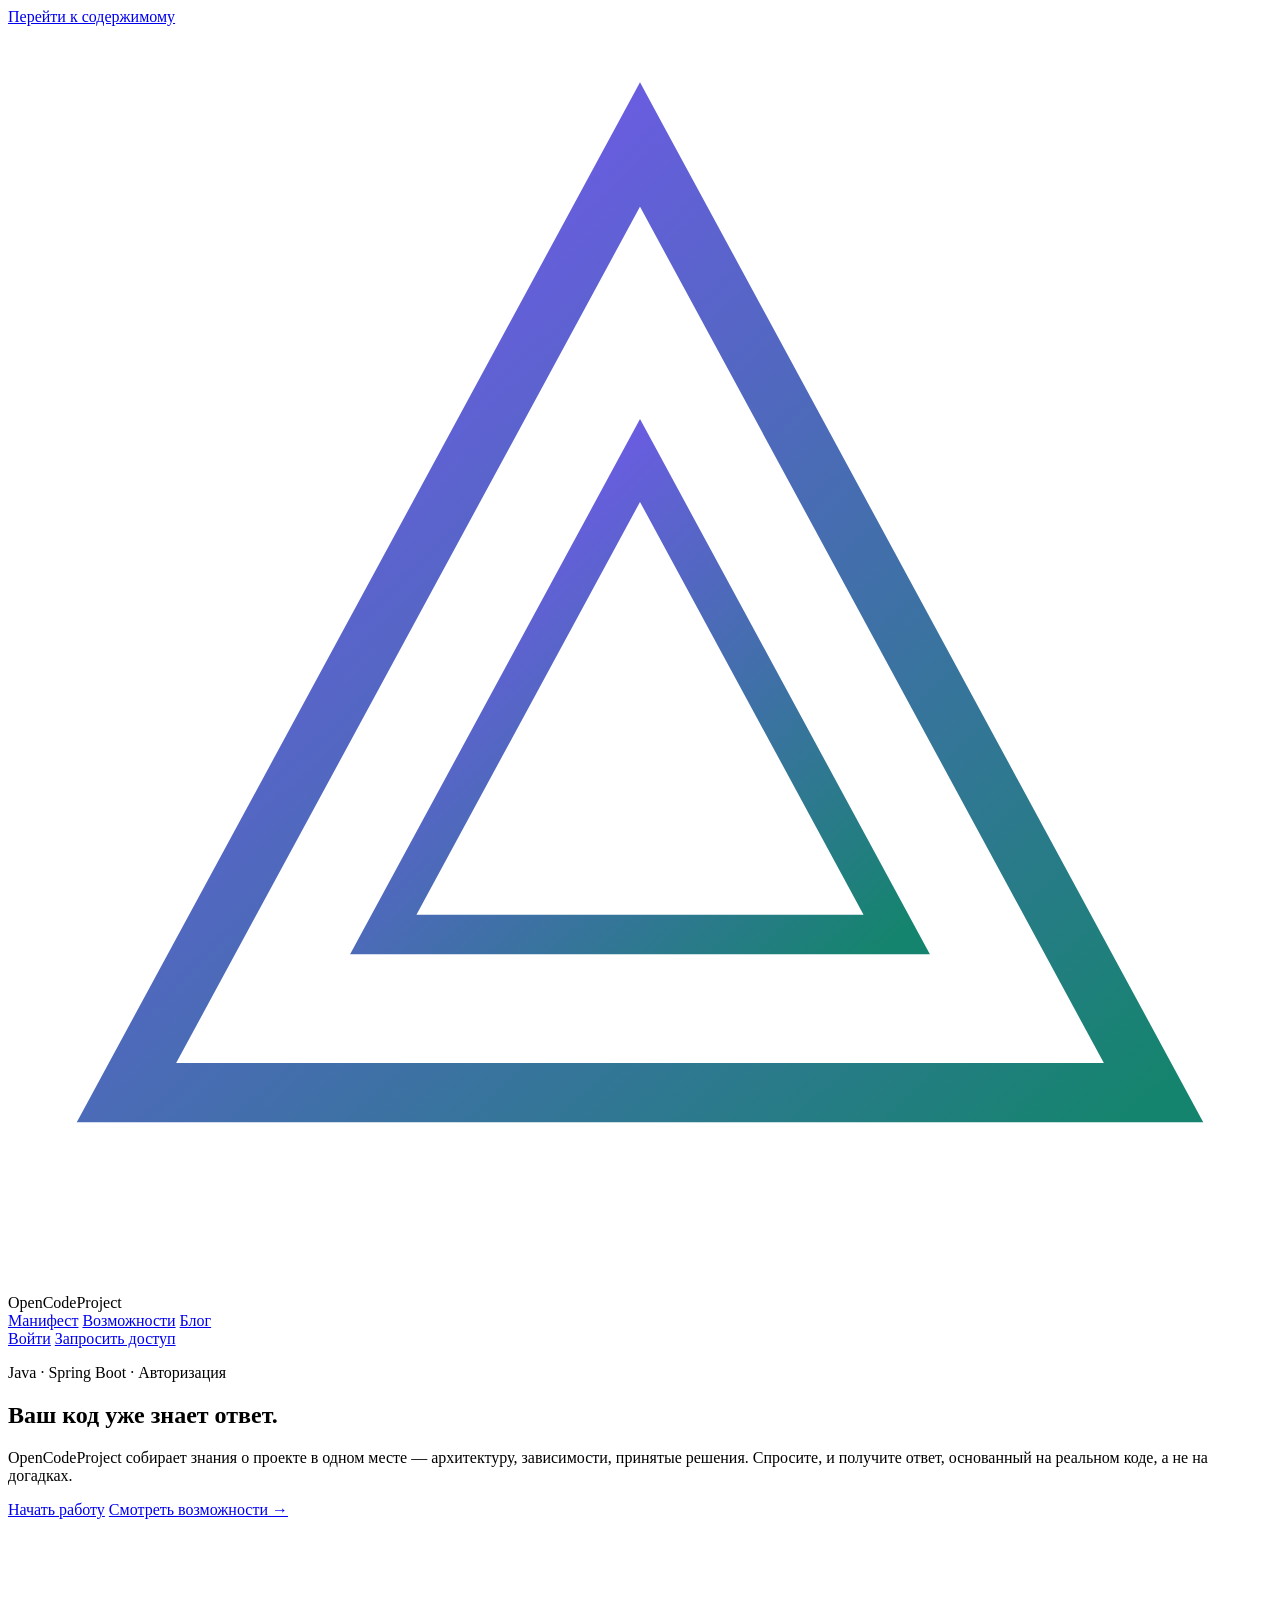
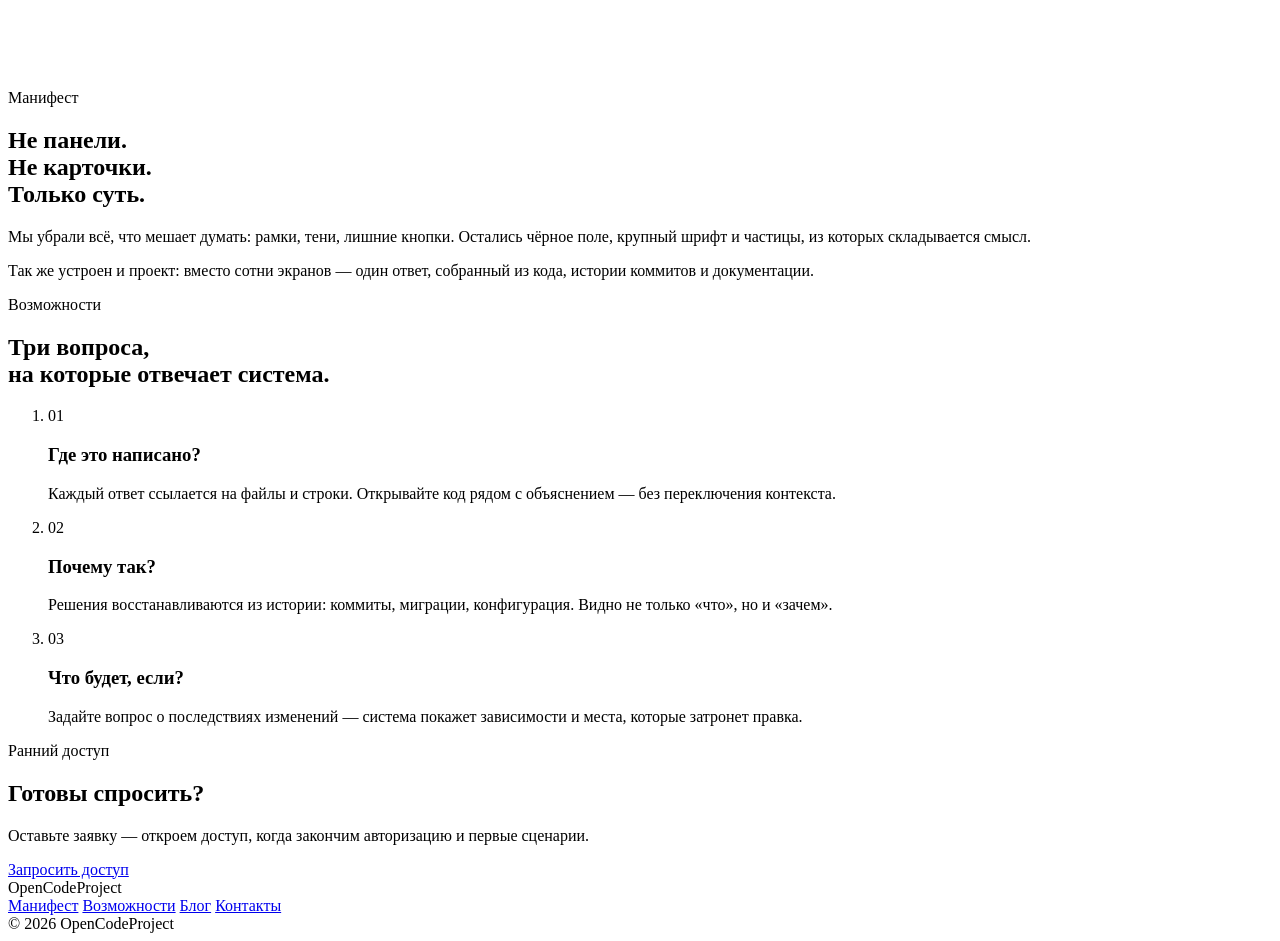
==== src/main/resources/templates/index.html @ f001efdf "Add Thymeleaf landing page with procedural constellation hero" ====
<!DOCTYPE html>
<html lang="ru" xmlns:th="http://www.thymeleaf.org">
<head>
    <meta charset="UTF-8">
    <meta name="viewport" content="width=device-width, initial-scale=1">
    <title>OpenCodeProject — ваш код уже знает ответ</title>
    <meta name="description"
          content="OpenCodeProject собирает знания о проекте в одном месте: архитектура, зависимости, решения. Ответы на основе реального кода.">

    <link rel="preconnect" href="https://fonts.googleapis.com">
    <link rel="preconnect" href="https://fonts.gstatic.com" crossorigin>
    <link href="https://fonts.googleapis.com/css2?family=Inter:wght@200;400;600&display=swap"
          rel="stylesheet">
    <link rel="stylesheet" th:href="@{/css/main.css}">
</head>
<body>
<a class="skip-link" href="#main">Перейти к содержимому</a>

<header class="site-header container">
    <a class="brand" th:href="@{/}" aria-label="OpenCodeProject — на главную">
        <svg class="brand__mark" viewBox="0 0 32 32" aria-hidden="true" focusable="false">
            <defs>
                <linearGradient id="brandGradient" x1="0" y1="0" x2="1" y2="1">
                    <stop offset="0%" stop-color="#8052ff"/>
                    <stop offset="100%" stop-color="#15846e"/>
                </linearGradient>
            </defs>
            <path d="M16 3 L29 27 L3 27 Z" fill="none" stroke="url(#brandGradient)" stroke-width="1.5"/>
            <path d="M16 11 L22.5 23 L9.5 23 Z" fill="none" stroke="url(#brandGradient)" stroke-width="1"/>
        </svg>
        <span class="brand__name">OpenCodeProject</span>
    </a>

    <nav class="nav" aria-label="Основная навигация">
        <a class="nav__link" href="#manifesto">Манифест</a>
        <a class="nav__link" href="#features">Возможности</a>
        <a class="nav__link" href="#">Блог</a>
    </nav>

    <div class="header-actions">
        <a class="ghost-link" href="#">Войти</a>
        <a class="button" href="#access">Запросить доступ</a>
    </div>
</header>

<main id="main">
    <section class="hero container">
        <div class="hero__copy">
            <p class="eyebrow">Java · Spring Boot · Авторизация</p>
            <h1 class="display">Ваш код уже знает ответ.</h1>
            <p class="lede">
                OpenCodeProject собирает знания о проекте в одном месте —
                архитектуру, зависимости, принятые решения. Спросите, и получите
                ответ, основанный на реальном коде, а не на догадках.
            </p>
            <div class="hero__actions">
                <a class="button" href="#access">Начать работу</a>
                <a class="ghost-link ghost-link--arrow" href="#features">
                    Смотреть возможности <span aria-hidden="true">→</span>
                </a>
            </div>
        </div>

        <div class="hero__visual" aria-hidden="true">
            <canvas id="constellation"></canvas>
        </div>
    </section>

    <section class="manifesto container" id="manifesto">
        <div class="manifesto__intro">
            <p class="eyebrow">Манифест</p>
            <h2 class="heading">Не панели.<br>Не карточки.<br>Только суть.</h2>
        </div>
        <div class="manifesto__body">
            <p>
                Мы убрали всё, что мешает думать: рамки, тени, лишние кнопки.
                Остались чёрное поле, крупный шрифт и частицы, из которых
                складывается смысл.
            </p>
            <p>
                Так же устроен и проект: вместо сотни экранов — один ответ,
                собранный из кода, истории коммитов и документации.
            </p>
        </div>
    </section>

    <section class="features container" id="features">
        <div class="features__intro">
            <p class="eyebrow">Возможности</p>
            <h2 class="heading heading--sm">Три вопроса,<br>на которые отвечает система.</h2>
        </div>

        <ol class="feature-list">
            <li class="feature">
                <span class="feature__num">01</span>
                <h3 class="feature__title">Где это написано?</h3>
                <p class="feature__text">
                    Каждый ответ ссылается на файлы и строки. Открывайте код
                    рядом с объяснением — без переключения контекста.
                </p>
            </li>
            <li class="feature">
                <span class="feature__num">02</span>
                <h3 class="feature__title">Почему так?</h3>
                <p class="feature__text">
                    Решения восстанавливаются из истории: коммиты, миграции,
                    конфигурация. Видно не только «что», но и «зачем».
                </p>
            </li>
            <li class="feature">
                <span class="feature__num">03</span>
                <h3 class="feature__title">Что будет, если?</h3>
                <p class="feature__text">
                    Задайте вопрос о последствиях изменений — система покажет
                    зависимости и места, которые затронет правка.
                </p>
            </li>
        </ol>
    </section>

    <section class="access container" id="access">
        <p class="eyebrow">Ранний доступ</p>
        <h2 class="display display--compact">Готовы спросить?</h2>
        <p class="lede">
            Оставьте заявку — откроем доступ, когда закончим авторизацию
            и первые сценарии.
        </p>
        <a class="button" href="mailto:hello@example.com">Запросить доступ</a>
    </section>
</main>

<footer class="footer container">
    <span class="footer__brand">OpenCodeProject</span>
    <nav class="footer__nav" aria-label="Навигация в подвале">
        <a href="#manifesto">Манифест</a>
        <a href="#features">Возможности</a>
        <a href="#">Блог</a>
        <a href="#">Контакты</a>
    </nav>
    <span class="footer__copy">© <span th:text="${year}">2026</span> OpenCodeProject</span>
</footer>

<script th:src="@{/js/constellation.js}" defer></script>
</body>
</html>
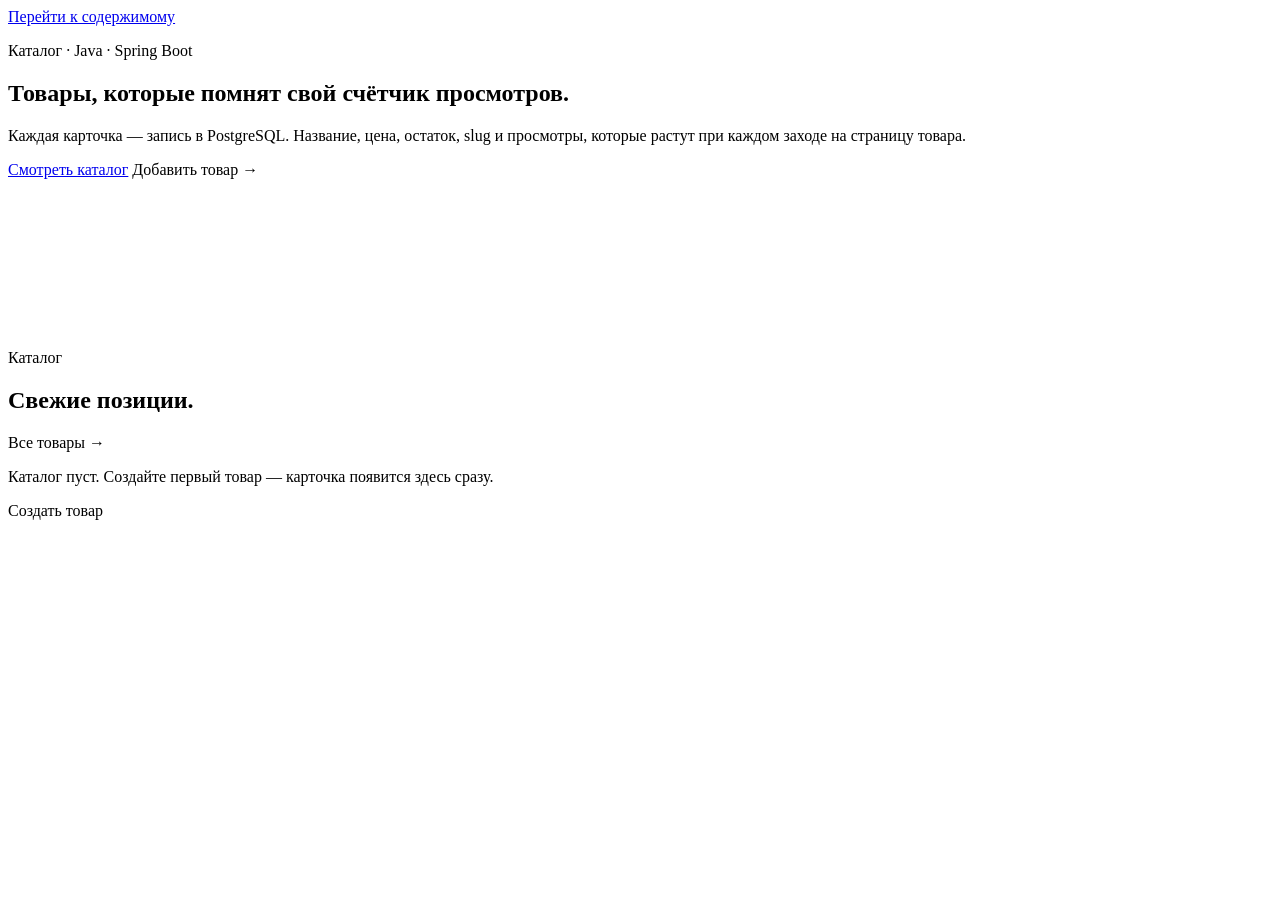
==== commit 60c962be: "Add product catalog: repository, service, admin CRUD, templates and tests" ====
--- a/src/main/resources/templates/index.html
+++ b/src/main/resources/templates/index.html
@@ -3,9 +3,9 @@
 <head>
     <meta charset="UTF-8">
     <meta name="viewport" content="width=device-width, initial-scale=1">
-    <title>OpenCodeProject — ваш код уже знает ответ</title>
+    <title>OpenCodeProject — каталог, который помнит каждый взгляд</title>
     <meta name="description"
-          content="OpenCodeProject собирает знания о проекте в одном месте: архитектура, зависимости, решения. Ответы на основе реального кода.">
+          content="Живой каталог на Spring Boot: карточки из PostgreSQL, цены, остатки и счётчик просмотров.">
 
     <link rel="preconnect" href="https://fonts.googleapis.com">
     <link rel="preconnect" href="https://fonts.gstatic.com" crossorigin>
@@ -16,47 +16,21 @@
 <body>
 <a class="skip-link" href="#main">Перейти к содержимому</a>
 
-<header class="site-header container">
-    <a class="brand" th:href="@{/}" aria-label="OpenCodeProject — на главную">
-        <svg class="brand__mark" viewBox="0 0 32 32" aria-hidden="true" focusable="false">
-            <defs>
-                <linearGradient id="brandGradient" x1="0" y1="0" x2="1" y2="1">
-                    <stop offset="0%" stop-color="#8052ff"/>
-                    <stop offset="100%" stop-color="#15846e"/>
-                </linearGradient>
-            </defs>
-            <path d="M16 3 L29 27 L3 27 Z" fill="none" stroke="url(#brandGradient)" stroke-width="1.5"/>
-            <path d="M16 11 L22.5 23 L9.5 23 Z" fill="none" stroke="url(#brandGradient)" stroke-width="1"/>
-        </svg>
-        <span class="brand__name">OpenCodeProject</span>
-    </a>
-
-    <nav class="nav" aria-label="Основная навигация">
-        <a class="nav__link" href="#manifesto">Манифест</a>
-        <a class="nav__link" href="#features">Возможности</a>
-        <a class="nav__link" href="#">Блог</a>
-    </nav>
-
-    <div class="header-actions">
-        <a class="ghost-link" href="#">Войти</a>
-        <a class="button" href="#access">Запросить доступ</a>
-    </div>
-</header>
+<header th:replace="~{fragments/header :: header}"></header>
 
 <main id="main">
-    <section class="hero container">
+    <section class="hero hero--compact container">
         <div class="hero__copy">
-            <p class="eyebrow">Java · Spring Boot · Авторизация</p>
-            <h1 class="display">Ваш код уже знает ответ.</h1>
+            <p class="eyebrow">Каталог · Java · Spring Boot</p>
+            <h1 class="display">Товары, которые помнят свой счётчик просмотров.</h1>
             <p class="lede">
-                OpenCodeProject собирает знания о проекте в одном месте —
-                архитектуру, зависимости, принятые решения. Спросите, и получите
-                ответ, основанный на реальном коде, а не на догадках.
+                Каждая карточка — запись в PostgreSQL. Название, цена, остаток, slug
+                и просмотры, которые растут при каждом заходе на страницу товара.
             </p>
             <div class="hero__actions">
-                <a class="button" href="#access">Начать работу</a>
-                <a class="ghost-link ghost-link--arrow" href="#features">
-                    Смотреть возможности <span aria-hidden="true">→</span>
+                <a class="button" href="#catalog">Смотреть каталог</a>
+                <a class="ghost-link ghost-link--arrow" th:href="@{/admin/products/new}">
+                    Добавить товар <span aria-hidden="true">→</span>
                 </a>
             </div>
         </div>
@@ -66,79 +40,31 @@
         </div>
     </section>
 
-    <section class="manifesto container" id="manifesto">
-        <div class="manifesto__intro">
-            <p class="eyebrow">Манифест</p>
-            <h2 class="heading">Не панели.<br>Не карточки.<br>Только суть.</h2>
-        </div>
-        <div class="manifesto__body">
-            <p>
-                Мы убрали всё, что мешает думать: рамки, тени, лишние кнопки.
-                Остались чёрное поле, крупный шрифт и частицы, из которых
-                складывается смысл.
-            </p>
-            <p>
-                Так же устроен и проект: вместо сотни экранов — один ответ,
-                собранный из кода, истории коммитов и документации.
-            </p>
-        </div>
-    </section>
-
-    <section class="features container" id="features">
-        <div class="features__intro">
-            <p class="eyebrow">Возможности</p>
-            <h2 class="heading heading--sm">Три вопроса,<br>на которые отвечает система.</h2>
+    <section class="catalog container" id="catalog">
+        <div class="page__head">
+            <div>
+                <p class="eyebrow">Каталог</p>
+                <h2 class="heading heading--sm">Свежие позиции.</h2>
+            </div>
+            <a class="ghost-link ghost-link--arrow" th:href="@{/products}">
+                Все товары <span aria-hidden="true">→</span>
+            </a>
         </div>
 
-        <ol class="feature-list">
-            <li class="feature">
-                <span class="feature__num">01</span>
-                <h3 class="feature__title">Где это написано?</h3>
-                <p class="feature__text">
-                    Каждый ответ ссылается на файлы и строки. Открывайте код
-                    рядом с объяснением — без переключения контекста.
-                </p>
-            </li>
-            <li class="feature">
-                <span class="feature__num">02</span>
-                <h3 class="feature__title">Почему так?</h3>
-                <p class="feature__text">
-                    Решения восстанавливаются из истории: коммиты, миграции,
-                    конфигурация. Видно не только «что», но и «зачем».
-                </p>
-            </li>
-            <li class="feature">
-                <span class="feature__num">03</span>
-                <h3 class="feature__title">Что будет, если?</h3>
-                <p class="feature__text">
-                    Задайте вопрос о последствиях изменений — система покажет
-                    зависимости и места, которые затронет правка.
-                </p>
-            </li>
-        </ol>
-    </section>
+        <div class="product-grid" th:if="${!products.isEmpty()}">
+            <th:block th:each="product : ${products}">
+                <a th:replace="~{fragments/product-card :: card}"></a>
+            </th:block>
+        </div>
 
-    <section class="access container" id="access">
-        <p class="eyebrow">Ранний доступ</p>
-        <h2 class="display display--compact">Готовы спросить?</h2>
-        <p class="lede">
-            Оставьте заявку — откроем доступ, когда закончим авторизацию
-            и первые сценарии.
-        </p>
-        <a class="button" href="mailto:hello@example.com">Запросить доступ</a>
+        <div class="empty-state" th:if="${products.isEmpty()}">
+            <p class="lede">Каталог пуст. Создайте первый товар — карточка появится здесь сразу.</p>
+            <a class="button" th:href="@{/admin/products/new}">Создать товар</a>
+        </div>
     </section>
 </main>
 
-<footer class="footer container">
-    <span class="footer__brand">OpenCodeProject</span>
-    <nav class="footer__nav" aria-label="Навигация в подвале">
-        <a href="#manifesto">Манифест</a>
-        <a href="#features">Возможности</a>
-        <a href="#">Блог</a>
-        <a href="#">Контакты</a>
-    </nav>
-    <span class="footer__copy">© <span th:text="${year}">2026</span> OpenCodeProject</span>
-</footer>
+<footer th:replace="~{fragments/footer :: footer}"></footer>
 
 <script th:src="@{/js/constellation.js}" defer></script>
 </body>
